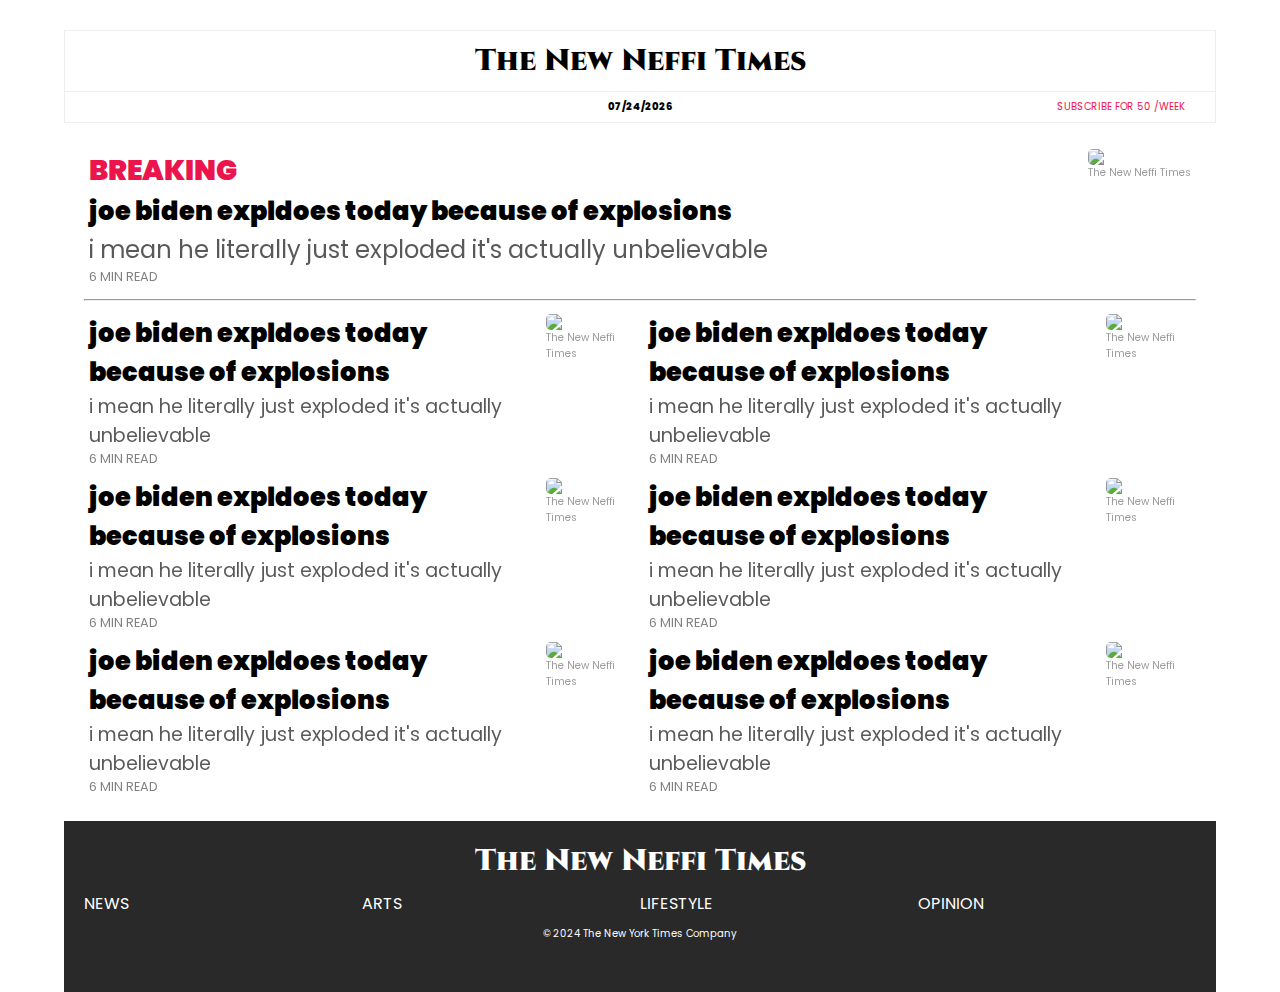
==== index.html @ 71e4bdf3 "news!" ====
<!DOCTYPE html>
<html lang="en">
<head>
    <meta charset="UTF-8">
    <meta name="viewport" content="width=device-width, initial-scale=1.0">
    <title>The New Neffi Times</title>
    <script src="https://kit.fontawesome.com/d250854114.js" crossorigin="anonymous"></script>
    <link rel="stylesheet" href="style.css">
    <script src="script.js" defer></script>
</head>
<body>
    
    <main>

        <nav>
            <div class="navcontainer">
                <i class="fa-solid fa-bars btn"></i>
                <h1 class="title">The New Neffi Times</h1>
                <i class="fa-solid fa-user btn"></i>
            </div>
            <div class="navcontainer lower">
                <span class="side"></span>
                <span id="date">today's date</span>
                <span class="side" style="color: #eb144c;text-align: right;">SUBSCRIBE FOR 50 <i class="fa-solid fa-coins"></i>/WEEK</span>
            </div>
        </nav>

        <div class="page">

            <div class="story">
                <div class="storyContainer">
                    <div class="left">
                        <span class="breaking"><i class="fa-solid fa-circle"></i> BREAKING</span>
                        <span class="title">joe biden expldoes today because of explosions</span>
                        <span class="desc">i mean he literally just exploded it's actually unbelievable</span>
                        <span class="extra">6 MIN READ</span>
                    </div>
                    <div class="between"></div>
                    <div class="right">
                        <img src="https://media.newyorker.com/photos/5d7b86a597788f00095a8245/master/w_2560%2Cc_limit/Cassidy-BidenThirdDebate.jpg">
                        <span class="author">The New Neffi Times</span>
                    </div>
                </div>
            </div>
            <hr>
            <div class="doublestory">

                <div class="story">
                    <div class="storyContainer">
                        <div class="left">
                            <span class="title">joe biden expldoes today because of explosions</span>
                            <span class="desc">i mean he literally just exploded it's actually unbelievable</span>
                            <span class="extra">6 MIN READ</span>
                        </div>
                        <div class="between"></div>
                        <div class="right">
                            <img src="https://media.newyorker.com/photos/5d7b86a597788f00095a8245/master/w_2560%2Cc_limit/Cassidy-BidenThirdDebate.jpg">
                            <span class="author">The New Neffi Times</span>
                        </div>
                    </div>
                </div>
                <div class="between"></div>
                <div class="story">
                    <div class="storyContainer">
                        <div class="left">
                            <span class="title">joe biden expldoes today because of explosions</span>
                            <span class="desc">i mean he literally just exploded it's actually unbelievable</span>
                            <span class="extra">6 MIN READ</span>
                        </div>
                        <div class="between"></div>
                        <div class="right">
                            <img src="https://media.newyorker.com/photos/5d7b86a597788f00095a8245/master/w_2560%2Cc_limit/Cassidy-BidenThirdDebate.jpg">
                            <span class="author">The New Neffi Times</span>
                        </div>
                    </div>
                </div>

            </div>
            <div class="doublestory">

                <div class="story">
                    <div class="storyContainer">
                        <div class="left">
                            <span class="title">joe biden expldoes today because of explosions</span>
                            <span class="desc">i mean he literally just exploded it's actually unbelievable</span>
                            <span class="extra">6 MIN READ</span>
                        </div>
                        <div class="between"></div>
                        <div class="right">
                            <img src="https://media.newyorker.com/photos/5d7b86a597788f00095a8245/master/w_2560%2Cc_limit/Cassidy-BidenThirdDebate.jpg">
                            <span class="author">The New Neffi Times</span>
                        </div>
                    </div>
                </div>
                <div class="between"></div>
                <div class="story">
                    <div class="storyContainer">
                        <div class="left">
                            <span class="title">joe biden expldoes today because of explosions</span>
                            <span class="desc">i mean he literally just exploded it's actually unbelievable</span>
                            <span class="extra">6 MIN READ</span>
                        </div>
                        <div class="between"></div>
                        <div class="right">
                            <img src="https://media.newyorker.com/photos/5d7b86a597788f00095a8245/master/w_2560%2Cc_limit/Cassidy-BidenThirdDebate.jpg">
                            <span class="author">The New Neffi Times</span>
                        </div>
                    </div>
                </div>

            </div>
            <div class="doublestory">

                <div class="story">
                    <div class="storyContainer">
                        <div class="left">
                            <span class="title">joe biden expldoes today because of explosions</span>
                            <span class="desc">i mean he literally just exploded it's actually unbelievable</span>
                            <span class="extra">6 MIN READ</span>
                        </div>
                        <div class="between"></div>
                        <div class="right">
                            <img src="https://media.newyorker.com/photos/5d7b86a597788f00095a8245/master/w_2560%2Cc_limit/Cassidy-BidenThirdDebate.jpg">
                            <span class="author">The New Neffi Times</span>
                        </div>
                    </div>
                </div>
                <div class="between"></div>
                <div class="story">
                    <div class="storyContainer">
                        <div class="left">
                            <span class="title">joe biden expldoes today because of explosions</span>
                            <span class="desc">i mean he literally just exploded it's actually unbelievable</span>
                            <span class="extra">6 MIN READ</span>
                        </div>
                        <div class="between"></div>
                        <div class="right">
                            <img src="https://media.newyorker.com/photos/5d7b86a597788f00095a8245/master/w_2560%2Cc_limit/Cassidy-BidenThirdDebate.jpg">
                            <span class="author">The New Neffi Times</span>
                        </div>
                    </div>
                </div>

            </div>

        </div>

        <footer>
            <h1 class="title">The New Neffi Times</h1>
            <div class="container">
                <div class="sec">
                    NEWS
                </div>
                <div class="sec">
                    ARTS
                </div>
                <div class="sec">
                    LIFESTYLE
                </div>
                <div class="sec">
                    OPINION
                </div>
            </div>
            <span style="font-size: 10px;">© 2024 The New York Times Company</span>
        </footer>

    </main>

</body>
</html>
---- style.css ----
@import url('https://fonts.googleapis.com/css2?family=Great+Vibes&family=Roboto:ital,wght@0,100;0,300;0,400;0,500;0,700;0,900;1,100;1,300;1,400;1,500;1,700;1,900&family=Rubik:ital,wght@0,300..900;1,300..900&display=swap');
@import url('https://fonts.googleapis.com/css2?family=Poppins:ital,wght@0,100;0,200;0,300;0,400;0,500;0,600;0,700;0,800;0,900;1,100;1,200;1,300;1,400;1,500;1,600;1,700;1,800;1,900&display=swap');
/*@import url('https://db.onlinewebfonts.com/c/975a5a4b60d2801c3382561ee634109b?family=Hypermarket+W00+Regular');*/ /* uncomment when release */
@import url('https://fonts.googleapis.com/css2?family=Linefont:wght@4..1000&display=swap');
@import url('https://fonts.googleapis.com/css2?family=VT323&display=swap');
@import url('https://fonts.googleapis.com/css2?family=Cinzel:wght@400..900&display=swap');

:root {
    --accent: #eb144c;
}

body {
    margin: 0;
    display: flex;
    justify-content: center;
    margin-top: 30px;
}

h1.title {
    font-family: "Cinzel", serif !important;
    margin: 0;
    font-size: 30px;
    font-weight: 900;
}

*:not(.fa-solid) {
    /*font-family: "Rubik", sans-serif;*/
    font-family: "Poppins", sans-serif;
}

main {
    width: 90vw;
}

nav {
    user-select: none;
}
.navcontainer {
    display: flex;
    justify-content: space-between;
    align-items: center;
    padding: 0px 30px;
    height: 60px;
    border: 0.5px solid rgb(238, 238, 238);
}
#date {
    font-weight: 800;
    text-align: center;
}
.navcontainer.lower {
    font-size: 10px;
    height: 30px;
    transform: translateY(-1px);
}
.side {
    width: 200px;
}

.page {
    margin: 20px;
}

.btn {
    width: 25px;
    height: 25px;
    display: flex;
    justify-content: center;
    align-items: center;
    transition: 0.3s;
    font-size: 15px;
}
.btn:hover {
    transition: 0.3s;
    background-color: #f0f0f0;
    cursor: pointer;
}

.story {
    display: flex;
    flex-direction: column;
    user-select: none;
    box-sizing: border-box;
    padding: 5px;
    border-radius: 10px;
}
.story hr {
    width: 100%;
    border-color: rgb(197, 197, 197);
    color: rgb(197, 197, 197);
}
.storyContainer {
    display: flex;
    justify-content: space-between;
    align-items: flex-start;
}

.story .left {
    display: flex;
    flex-direction: column;
    width: 800px;
}
.story .desc {
    filter: opacity(65%);
    font-size: 1.9vw;
}
.story .extra {
    filter: opacity(50%);
    font-size: 1vw;
}
.story .title {
    font-weight: 900;
    font-size: 2vw;
}
.story:hover {
    cursor: pointer;
    background-color: rgb(238, 238, 238);
}
.story:hover .title {
    color: var(--accent);
    text-decoration: underline;
}
.story .right {
    display: flex;
    flex-direction: column;
    align-items: flex-end;
}
.story img {
    width: 100%;
    max-width: 200vw;
    border-radius: 5px;
}
.story .right .author {
    filter: opacity(40%);
    font-size: 1.5vw;
}
.story .breaking {
    font-weight: 900;
    color: var(--accent);
    font-size: 2.2vw;
}
.between {
    width: 10px;
}
.doublestory {
    display: flex;
    justify-content: space-between;
    align-items: center;
}
.doublestory .story {
    max-width: 100%;
}
.doublestory .story .title {
    font-size: 2vw;
}
.doublestory .desc {
    font-size: 1.5vw !important;
}
.doublestory .story .left {
    width: 100%;
}
.doublestory img {
    max-width: 30vw;
}

footer {
    background-color: rgb(41, 41, 41);
    color: white;
    padding: 20px;
    display: flex;
    justify-content: center;
    align-items: center;
    flex-direction: column;
    text-align: center;
    padding-bottom: 50px;
    user-select: none;
}
footer .container {
    display: flex;
    justify-content: space-evenly;
    align-items: center;
    width: 100%;
    margin: 10px 0px;
}
.container .sec {
    width: 100%;
    text-align: left;
}

@media screen and (min-width:1000px) {

    .story img {
        max-width: 40vw;
    }
    .author {
        font-size: 0.8vw !important;  
    }

}
@media screen and (max-width:1000px) {

    nav .title {
        font-size: 20px;
    }
    nav .lower span {
        font-size: 8px !important;
    }
    #date {
        width: 100px;
    }
}
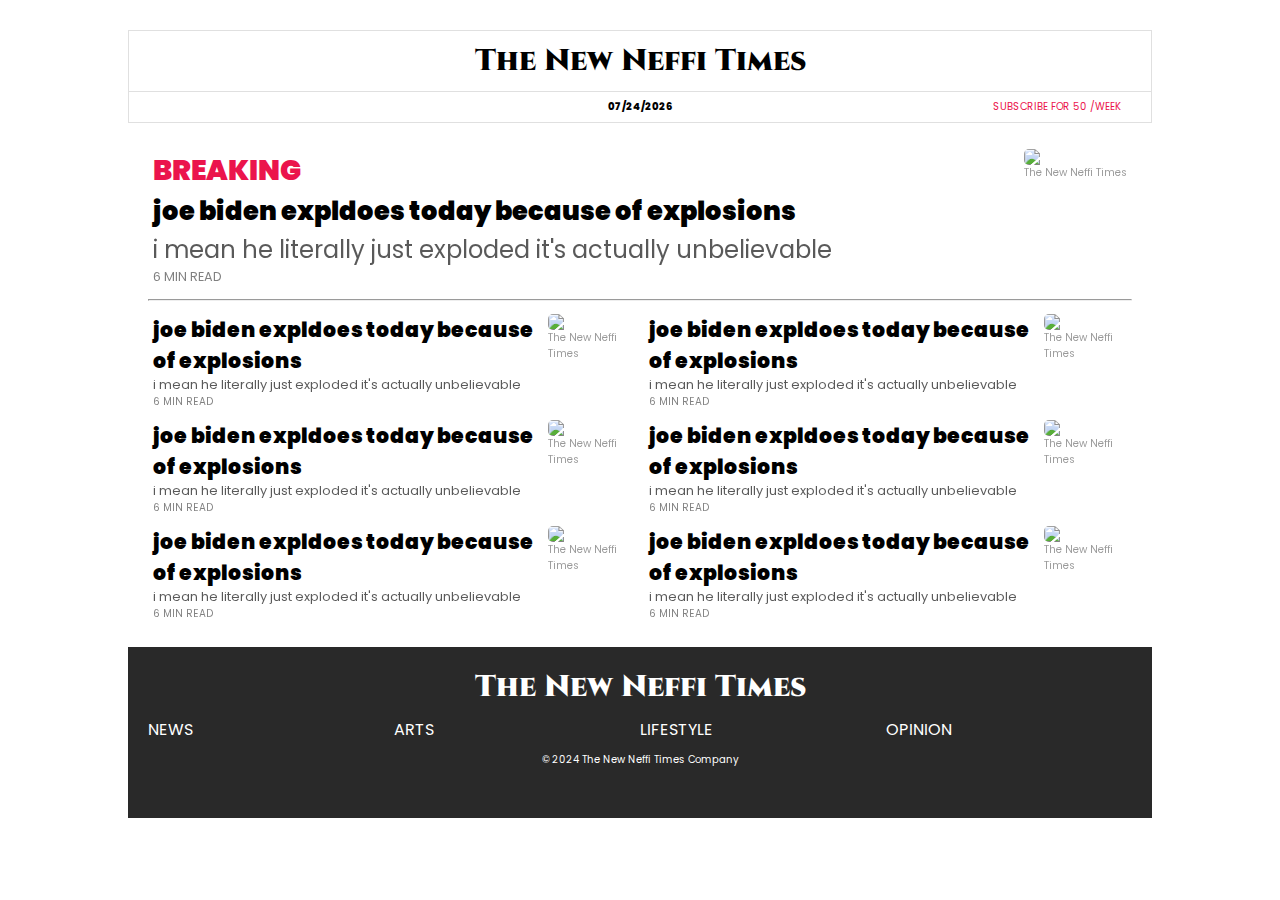
==== commit 41020272: "j" ====
--- a/index.html
+++ b/index.html
@@ -7,6 +7,7 @@
     <script src="https://kit.fontawesome.com/d250854114.js" crossorigin="anonymous"></script>
     <link rel="stylesheet" href="style.css">
     <script src="script.js" defer></script>
+    <link rel="shortcut icon" href="assets/favicon.png" type="image/png">
 </head>
 <body>
     
@@ -15,7 +16,7 @@
         <nav>
             <div class="navcontainer">
                 <i class="fa-solid fa-bars btn"></i>
-                <h1 class="title">The New Neffi Times</h1>
+                <h1 class="title" onclick="window.location.href=`/`">The New Neffi Times</h1>
                 <i class="fa-solid fa-user btn"></i>
             </div>
             <div class="navcontainer lower">
@@ -161,7 +162,7 @@
                     OPINION
                 </div>
             </div>
-            <span style="font-size: 10px;">© 2024 The New York Times Company</span>
+            <span style="font-size: 10px;">© 2024 The New Neffi Times Company</span>
         </footer>
 
     </main>
--- a/style.css
+++ b/style.css
@@ -22,6 +22,9 @@
     font-size: 30px;
     font-weight: 900;
 }
+h1.title:hover {
+    cursor: pointer;
+}
 
 *:not(.fa-solid) {
     /*font-family: "Rubik", sans-serif;*/
@@ -41,7 +44,7 @@
     align-items: center;
     padding: 0px 30px;
     height: 60px;
-    border: 0.5px solid rgb(238, 238, 238);
+    border: 0.5px solid rgb(224, 224, 224);
 }
 #date {
     font-weight: 800;
@@ -158,6 +161,9 @@
 .doublestory .story .left {
     width: 100%;
 }
+.doublestory .story .extra {
+    font-size: 0.8vw;
+}
 .doublestory img {
     max-width: 30vw;
 }
@@ -186,6 +192,25 @@
     text-align: left;
 }
 
+.headline {
+    width: 100%;
+    text-align: center;
+    font-size: 4vw;
+    font-weight: 900;
+}
+.news img {
+    max-width: 100%;
+}
+.newsimg {
+    display: flex;
+    flex-direction: column;
+    align-items: flex-end;
+}
+.content {
+    font-weight: 600;
+    font-size: 1vw;
+}
+
 @media screen and (min-width:1000px) {
 
     .story img {
@@ -194,6 +219,15 @@
     .author {
         font-size: 0.8vw !important;  
     }
+    main {
+        width: 80vw !important;
+    }
+    .doublestory .desc {
+        font-size: 1vw !important;
+    }
+    .doublestory .title {
+        font-size: 1.6vw !important;
+    }
 
 }
 @media screen and (max-width:1000px) {
@@ -207,4 +241,8 @@
     #date {
         width: 100px;
     }
+    .content {
+        font-weight: 600;
+        font-size: 3vw;
+    }
 }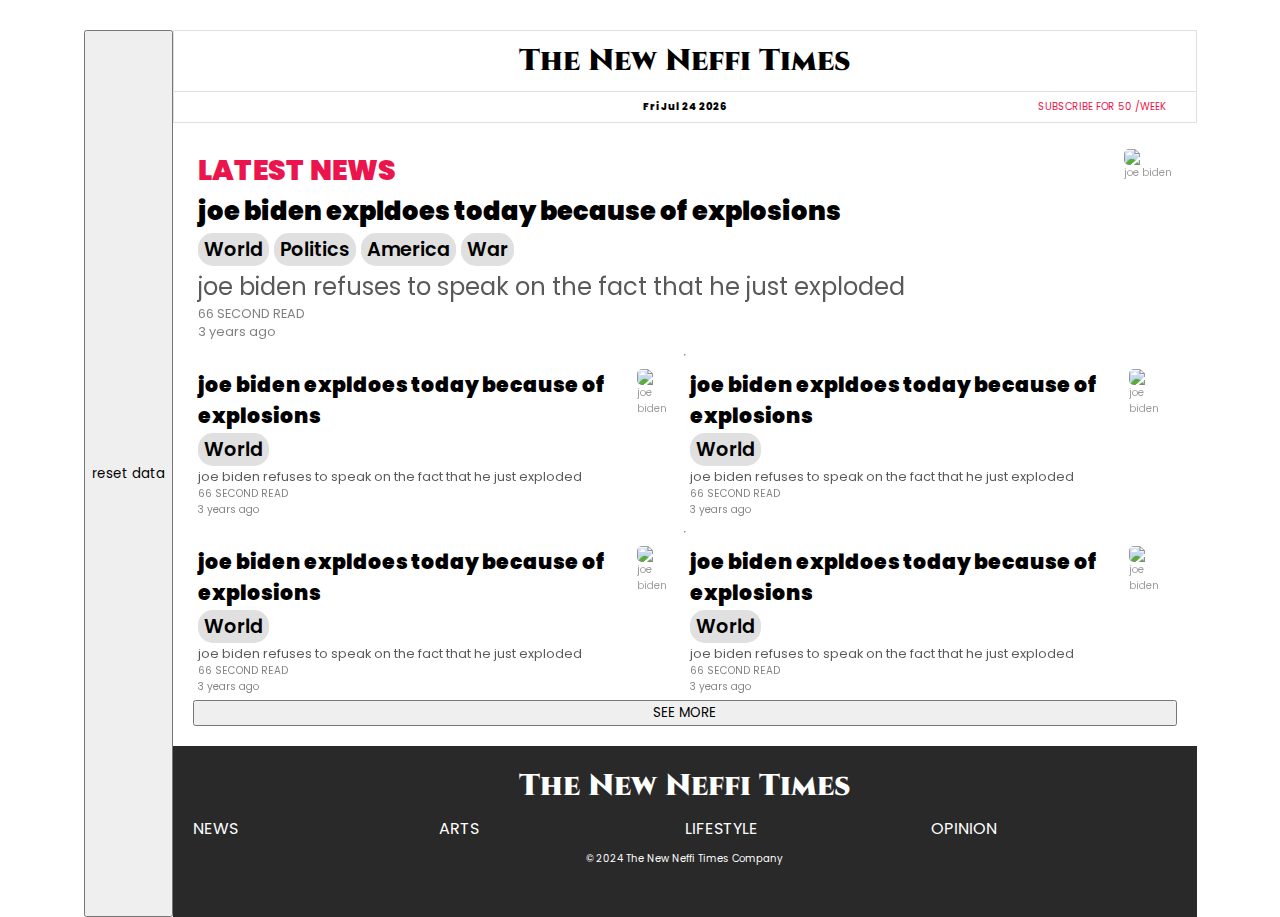
==== commit cbeb871b: "h" ====
--- a/index.html
+++ b/index.html
@@ -11,6 +11,8 @@
 </head>
 <body>
     
+    <button onclick="resetData()">reset data</button>
+
     <main>
 
         <nav>
@@ -21,12 +23,12 @@
             </div>
             <div class="navcontainer lower">
                 <span class="side"></span>
-                <span id="date">today's date</span>
+                <span id="date"></span>
                 <span class="side" style="color: #eb144c;text-align: right;">SUBSCRIBE FOR 50 <i class="fa-solid fa-coins"></i>/WEEK</span>
             </div>
         </nav>
 
-        <div class="page">
+        <div class="page" id="homepage">
 
             <div class="story">
                 <div class="storyContainer">
--- a/style.css
+++ b/style.css
@@ -60,6 +60,8 @@
 }
 
 .page {
+    display: flex;
+    flex-direction: column;
     margin: 20px;
 }
 
@@ -194,7 +196,7 @@
 
 .headline {
     width: 100%;
-    text-align: center;
+    text-align: left;
     font-size: 4vw;
     font-weight: 900;
 }
@@ -210,6 +212,21 @@
     font-weight: 600;
     font-size: 1vw;
 }
+.tags {
+    display: flex;
+    flex-wrap: wrap;
+    overflow: hidden;
+}
+.tags .tag {
+    font-size: 1.5vw;
+    background: rgb(224, 224, 224);
+    padding: 2px 6px;
+    font-weight: 600;
+    border-radius: 15px;
+    margin-right: 5px;
+    margin-bottom: 2px;
+    margin-top: 2px;
+}
 
 @media screen and (min-width:1000px) {
 
